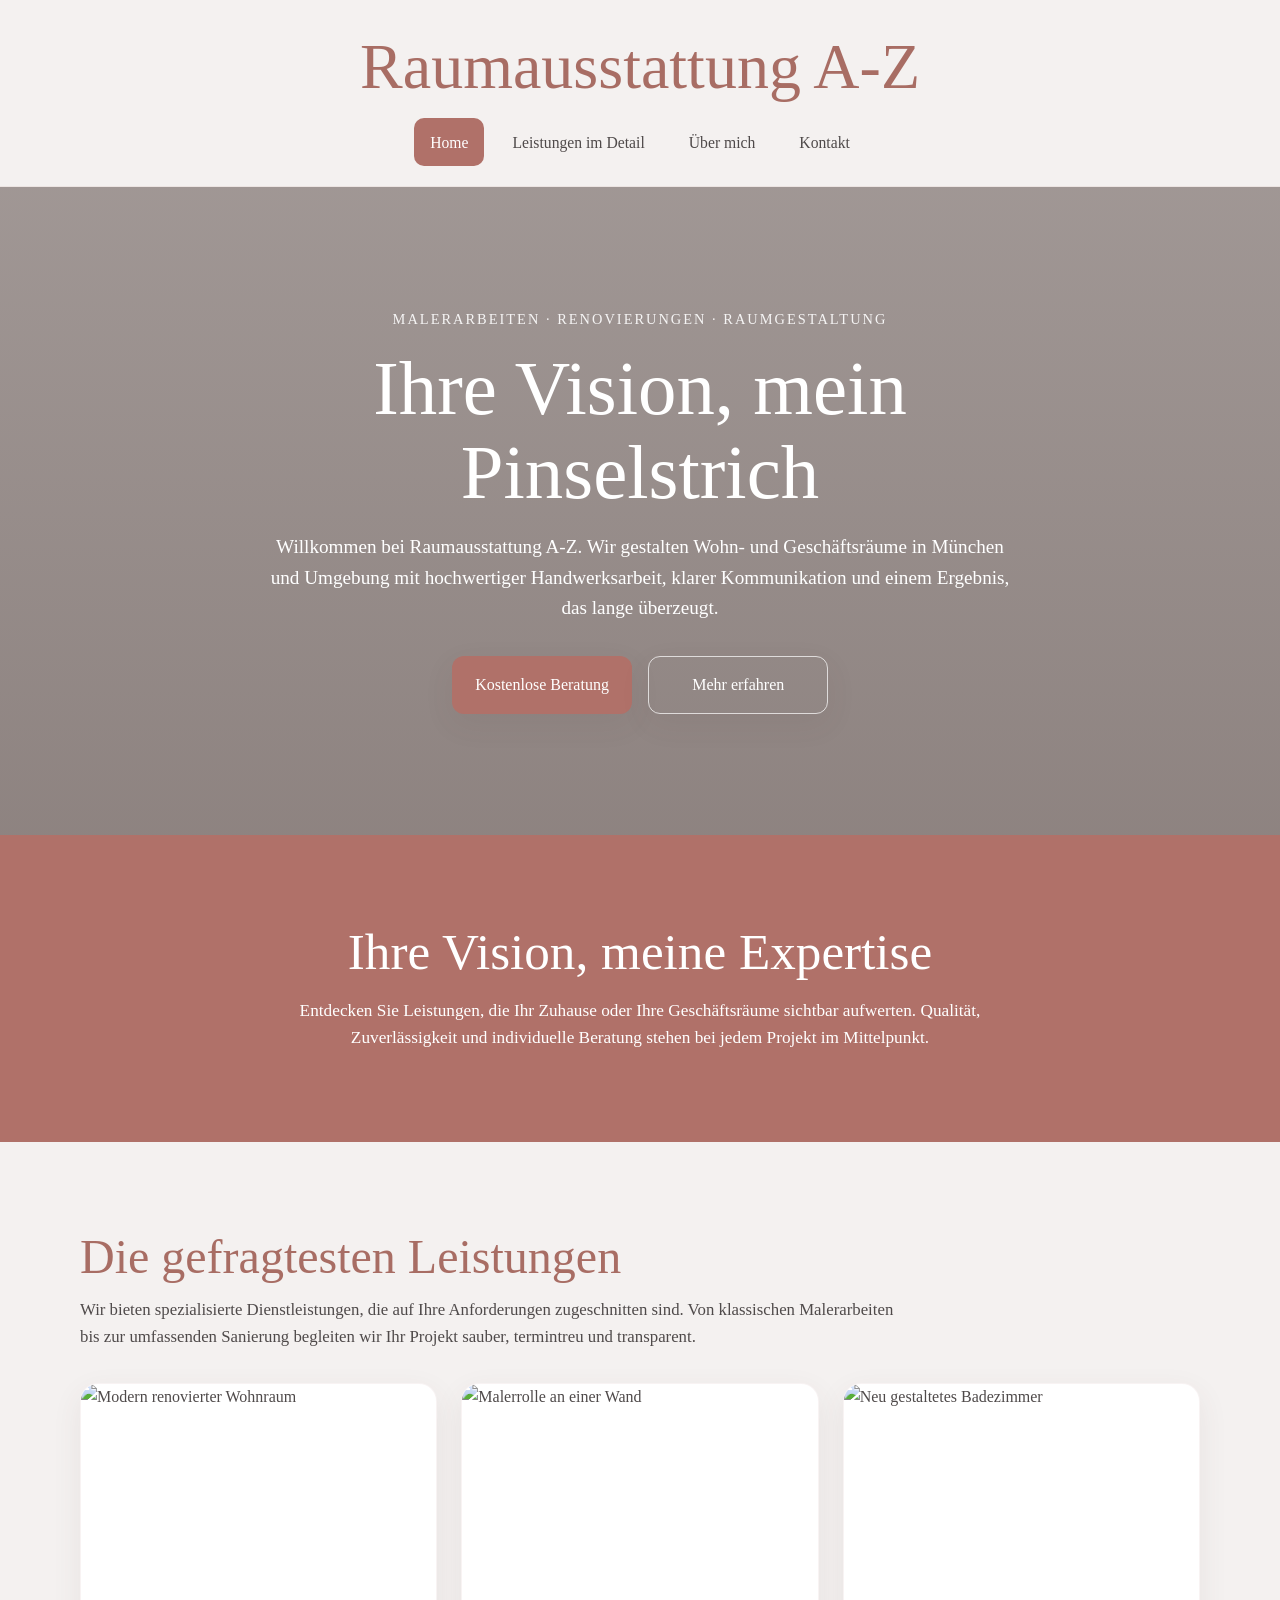
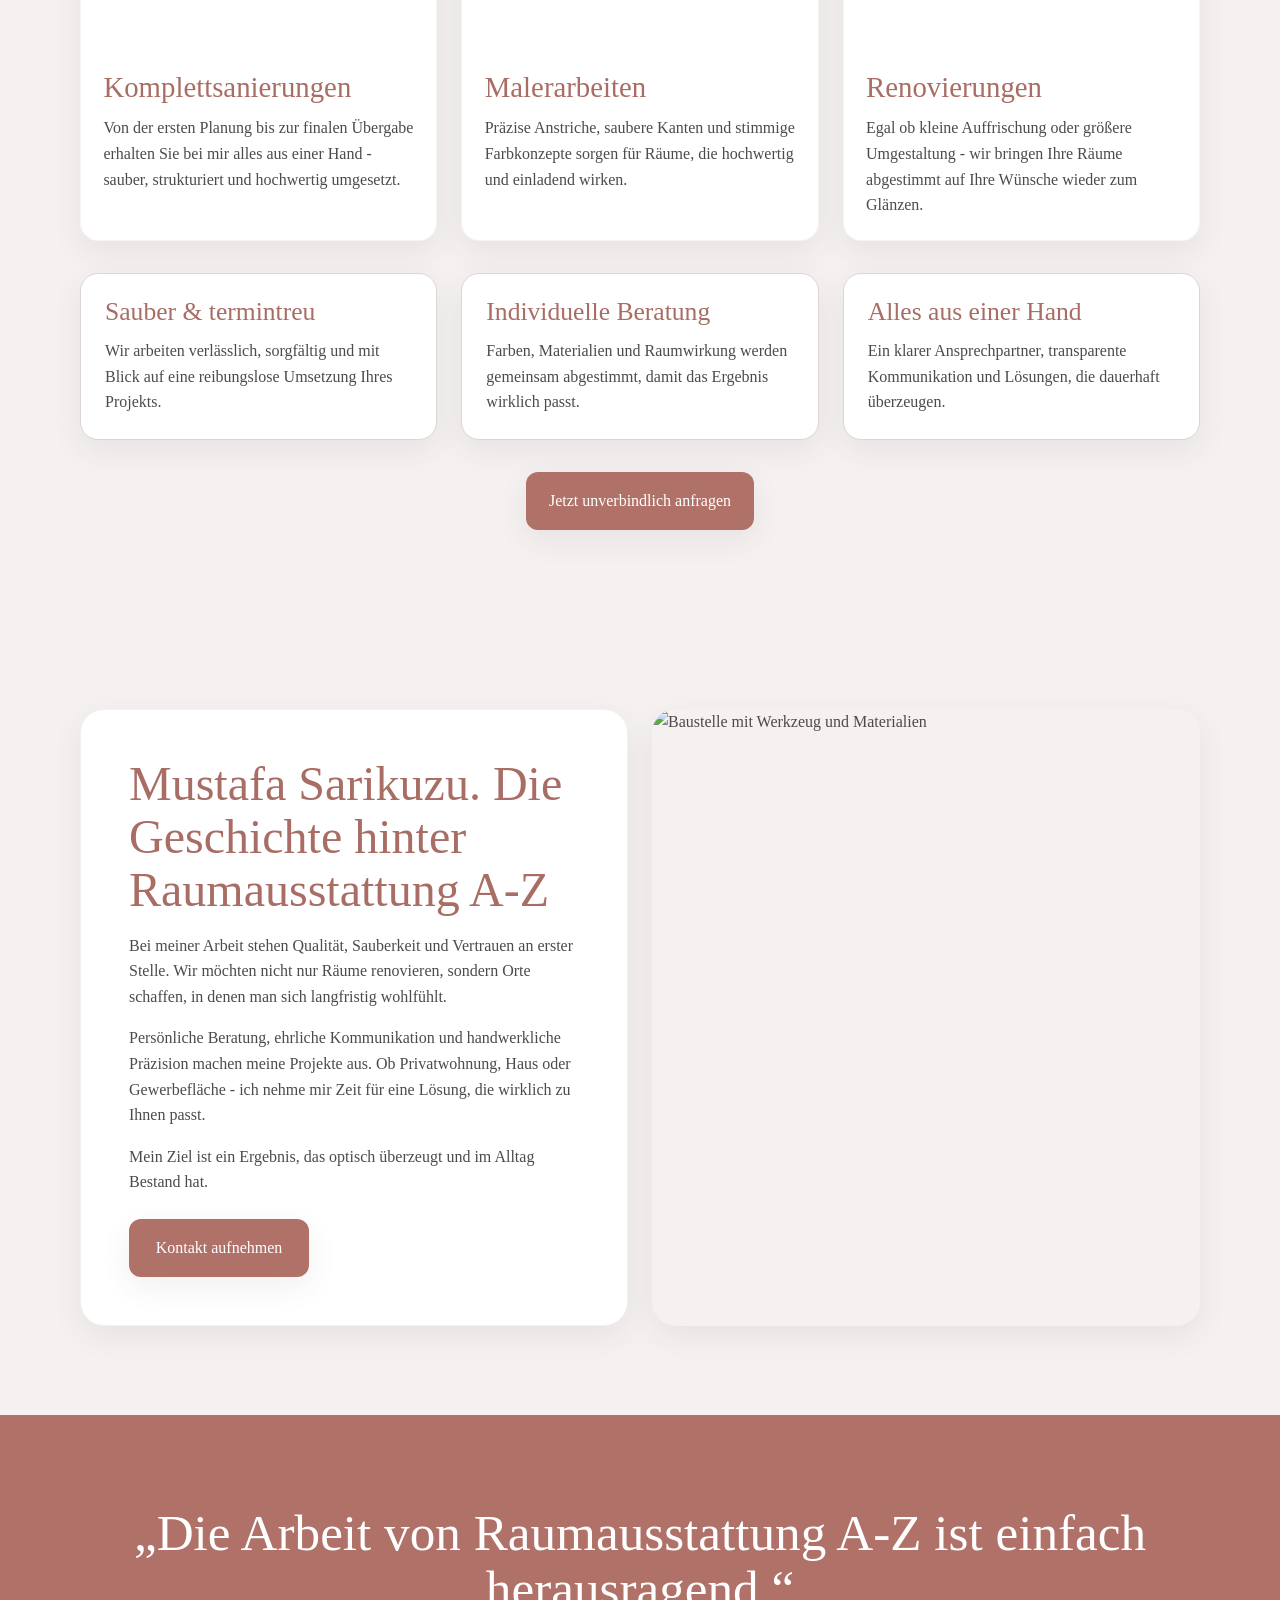
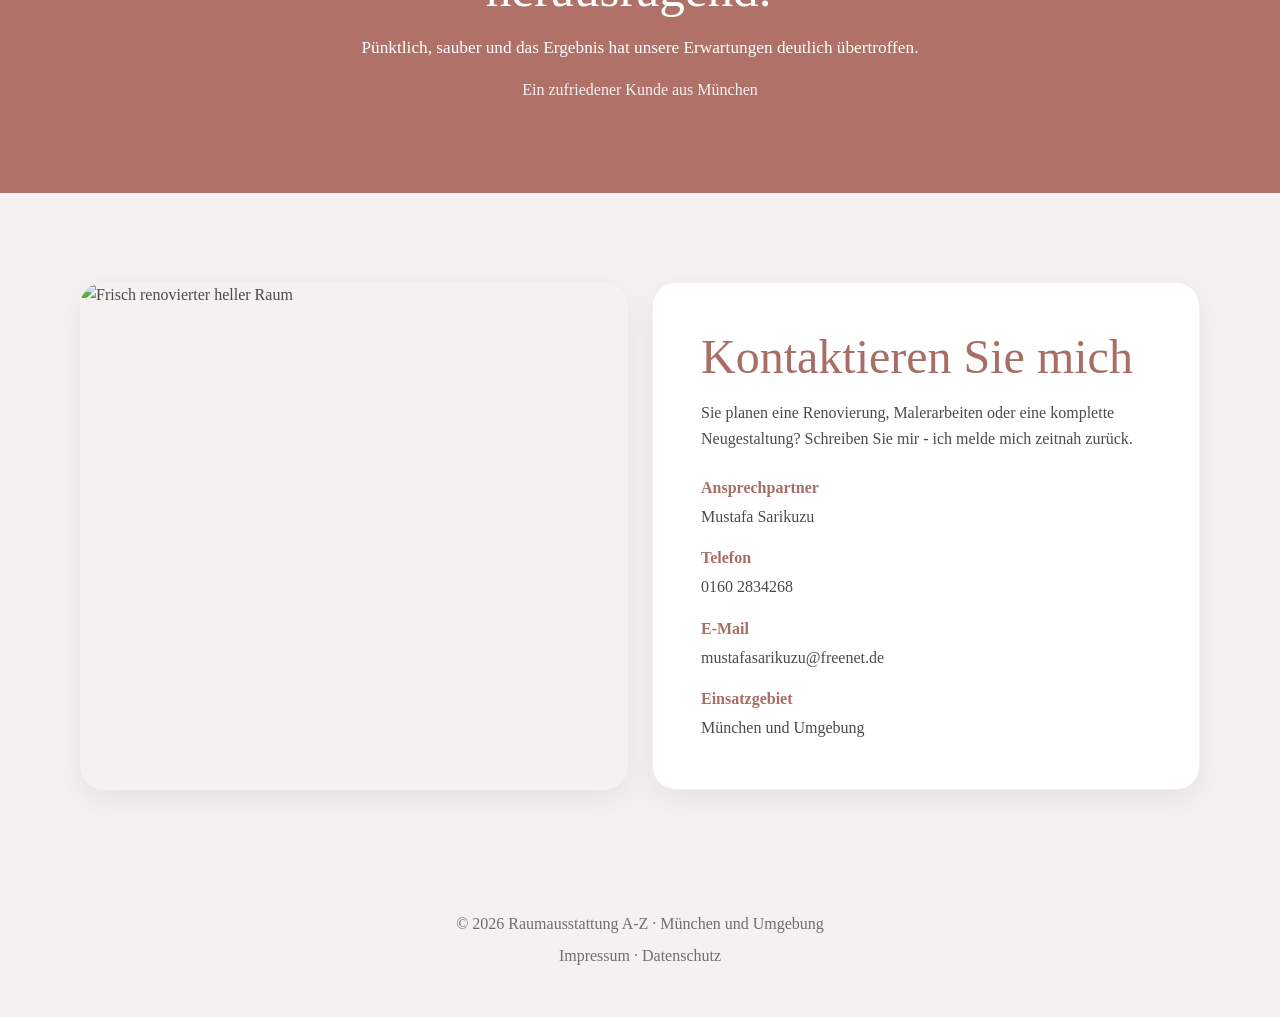
==== index.html @ 6113b395 "Add files via upload" ====
<!DOCTYPE html>
<html lang="de">
<head>
  <meta charset="UTF-8" />
  <meta name="viewport" content="width=device-width, initial-scale=1.0" />
  <title>Raumausstattung A-Z</title>
  <meta name="description" content="Raumausstattung A-Z - Malerarbeiten, Renovierungen, Raumgestaltung und Komplettsanierungen in München und Umgebung." />
  <link rel="stylesheet" href="style.css" />
</head>
<body>
  <header class="site-header">
    <div class="container">
      <div class="brand">Raumausstattung A-Z</div>
      <nav class="nav" aria-label="Hauptnavigation">
        <a class="active" href="#home">Home</a>
        <a href="#leistungen">Leistungen im Detail</a>
        <a href="#ueber-mich">Über mich</a>
        <a href="#kontakt">Kontakt</a>
      </nav>
    </div>
  </header>

  <main>
    <section class="hero" id="home">
      <div class="hero__content">
        <div class="eyebrow">Malerarbeiten · Renovierungen · Raumgestaltung</div>
        <h1>Ihre Vision, mein Pinselstrich</h1>
        <p>
          Willkommen bei Raumausstattung A-Z. Wir gestalten Wohn- und Geschäftsräume in München und Umgebung mit
          hochwertiger Handwerksarbeit, klarer Kommunikation und einem Ergebnis, das lange überzeugt.
        </p>
        <div class="button-group">
  <a class="btn" href="#kontakt">Kostenlose Beratung</a>
  <a class="btn btn--ghost" href="#leistungen">Mehr erfahren</a>
</div>
      </div>
    </section>

    <section class="intro">
      <div class="container">
        <h2>Ihre Vision, meine Expertise</h2>
        <p>
          Entdecken Sie Leistungen, die Ihr Zuhause oder Ihre Geschäftsräume sichtbar aufwerten. Qualität,
          Zuverlässigkeit und individuelle Beratung stehen bei jedem Projekt im Mittelpunkt.
        </p>
      </div>
    </section>

    <section id="leistungen">
      <div class="container">
        <div class="section-heading">
          <h2>Die gefragtesten Leistungen</h2>
          <p>
            Wir bieten spezialisierte Dienstleistungen, die auf Ihre Anforderungen zugeschnitten sind. Von klassischen
            Malerarbeiten bis zur umfassenden Sanierung begleiten wir Ihr Projekt sauber, termintreu und transparent.
          </p>
        </div>

        <div class="services-grid">
          <article class="card">
            <div class="card__media">
              <img src="images/komplettsanierung.png" alt="Modern renovierter Wohnraum" />
            </div>
            <div class="card__body">
              <h3>Komplettsanierungen</h3>
              <p>
                Von der ersten Planung bis zur finalen Übergabe erhalten Sie bei mir alles aus einer Hand - sauber,
                strukturiert und hochwertig umgesetzt.
              </p>
            </div>
          </article>

          <article class="card">
            <div class="card__media">
              <img src="images/handwerken.avif" alt="Malerrolle an einer Wand" />
            </div>
            <div class="card__body">
              <h3>Malerarbeiten</h3>
              <p>
                Präzise Anstriche, saubere Kanten und stimmige Farbkonzepte sorgen für Räume, die hochwertig und
                einladend wirken.
              </p>
            </div>
          </article>

          <article class="card">
            <div class="card__media">
              <img src="images/raum.avif" alt="Neu gestaltetes Badezimmer" />
            </div>
            <div class="card__body">
              <h3>Renovierungen</h3>
              <p>
                Egal ob kleine Auffrischung oder größere Umgestaltung - wir bringen Ihre Räume abgestimmt auf Ihre
                Wünsche wieder zum Glänzen.
              </p>
            </div>
          </article>
        </div>

        <div class="feature-grid">
          <div class="feature">
            <h3>Sauber & termintreu</h3>
            <p>Wir arbeiten verlässlich, sorgfältig und mit Blick auf eine reibungslose Umsetzung Ihres Projekts.</p>
          </div>
          <div class="feature">
            <h3>Individuelle Beratung</h3>
            <p>Farben, Materialien und Raumwirkung werden gemeinsam abgestimmt, damit das Ergebnis wirklich passt.</p>
          </div>
          <div class="feature">
            <h3>Alles aus einer Hand</h3>
            <p>Ein klarer Ansprechpartner, transparente Kommunikation und Lösungen, die dauerhaft überzeugen.</p>
          </div>
        </div>

        <div class="cta-box">
          <a class="btn" href="#kontakt">Jetzt unverbindlich anfragen</a>
        </div>
      </div>
    </section>

    <section id="ueber-mich">
      <div class="container about-grid">
        <div class="panel">
          <h2>Mustafa Sarikuzu. Die Geschichte hinter Raumausstattung A-Z</h2>
          <p>
            Bei meiner Arbeit stehen Qualität, Sauberkeit und Vertrauen an erster Stelle. Wir möchten nicht nur Räume
            renovieren, sondern Orte schaffen, in denen man sich langfristig wohlfühlt.
          </p>
          <p>
            Persönliche Beratung, ehrliche Kommunikation und handwerkliche Präzision machen meine Projekte aus. Ob
            Privatwohnung, Haus oder Gewerbefläche - ich nehme mir Zeit für eine Lösung, die wirklich zu Ihnen passt.
          </p>
          <p>
            Mein Ziel ist ein Ergebnis, das optisch überzeugt und im Alltag Bestand hat.
          </p>
          <div style="margin-top: 1.5rem;">
            <a class="btn" href="#kontakt">Kontakt aufnehmen</a>
          </div>
        </div>

        <div class="split-image">
          <img src="images/farbeimer.png" alt="Baustelle mit Werkzeug und Materialien" />
        </div>
      </div>
    </section>

    <section class="quote">
      <div class="container">
        <h2>„Die Arbeit von Raumausstattung A-Z ist einfach herausragend.“</h2>
        <p>Pünktlich, sauber und das Ergebnis hat unsere Erwartungen deutlich übertroffen.</p>
        <small>Ein zufriedener Kunde aus München</small>
      </div>
    </section>

    <section id="kontakt">
      <div class="container contact-grid">
        <div class="split-image">
          <img src="images/treppen.avif" alt="Frisch renovierter heller Raum" />
        </div>

        <div class="panel">
          <h2>Kontaktieren Sie mich</h2>
          <p>
            Sie planen eine Renovierung, Malerarbeiten oder eine komplette Neugestaltung? Schreiben Sie mir - ich
            melde mich zeitnah zurück.
          </p>

          <ul class="contact-list">
            <li>
              <strong>Ansprechpartner</strong>
              Mustafa Sarikuzu
            </li>
            <li>
              <strong>Telefon</strong>
              <a href="tel:01602834268">0160 2834268</a>
            </li>
            <li>
              <strong>E-Mail</strong>
              <a href="mailto:mustafasarikuzu@freenet.de">mustafasarikuzu@freenet.de</a>
            </li>
            <li>
              <strong>Einsatzgebiet</strong>
              München und Umgebung
            </li>
          </ul>

        </div>
      </div>
    </section>
  </main>

  <footer class="site-footer">
  <div class="container">
    <p>© 2026 Raumausstattung A-Z · München und Umgebung</p>
    <p>
      <a href="impressum.html">Impressum</a> ·
      <a href="datenschutz.html">Datenschutz</a>
    </p>
  </div>
</footer>

  <script>
    const navLinks = document.querySelectorAll('.nav a');
    const sections = [...document.querySelectorAll('main section[id]')];

    const observer = new IntersectionObserver(
      (entries) => {
        entries.forEach((entry) => {
          if (!entry.isIntersecting) return;
          const id = entry.target.id;
          navLinks.forEach((link) => {
            link.classList.toggle('active', link.getAttribute('href') === `#${id}`);
          });
        });
      },
      { threshold: 0.45 }
    );

    sections.forEach((section) => observer.observe(section));

    
  </script>


</body>
</html>
---- style.css ----
:root {
  --bg: #f4f1f0;
  --surface: #ffffff;
  --surface-alt: #ece8e6;
  --text: #4f4a4a;
  --heading: #a86d64;
  --primary: #b07169;
  --primary-dark: #935952;
  --border: #ddd5d2;
  --container: 1120px;
  --radius: 18px;
  --shadow: 0 10px 30px rgba(84, 66, 63, 0.08);
  --section-space: clamp(4rem, 7vw, 7rem);
}

* {
  box-sizing: border-box;
  margin: 0;
  padding: 0;
}

html {
  scroll-behavior: smooth;
}

body {
  font-family: Georgia, "Times New Roman", serif;
  background: var(--bg);
  color: var(--text);
  line-height: 1.6;
}

img {
  max-width: 100%;
  display: block;
}

a {
  color: inherit;
  text-decoration: none;
}

.container {
  width: min(100% - 2rem, var(--container));
  margin-inline: auto;
}

.site-header {
  background: var(--bg);
  padding: 2rem 0 1.25rem;
  position: sticky;
  top: 0;
  z-index: 50;
  border-bottom: 1px solid rgba(168, 109, 100, 0.1);
  backdrop-filter: blur(10px);
}

.brand {
  text-align: center;
  color: var(--heading);
  font-size: clamp(2.4rem, 5vw, 4rem);
  line-height: 1.1;
  margin-bottom: 1rem;
}

.nav {
  display: flex;
  justify-content: center;
  flex-wrap: wrap;
  gap: 0.75rem;
}

.nav a {
  padding: 0.7rem 1rem;
  border-radius: 10px;
  font-size: 0.98rem;
  transition: 0.2s ease;
}

.nav a:hover,
.nav a:focus-visible,
.nav a.active {
  background: var(--primary);
  color: #fff;
}

section {
  padding: var(--section-space) 0;
}

.hero {
  position: relative;
  min-height: 72svh;
  display: grid;
  place-items: center;
  color: #fff;
  text-align: center;
  background:
    linear-gradient(rgba(58, 41, 37, 0.45), rgba(58, 41, 37, 0.55)),
    url("images/start.avif") center/cover;
}

.hero__content {
  width: min(100% - 2rem, 900px);
}

.eyebrow {
  text-transform: uppercase;
  letter-spacing: 0.14em;
  font-size: 0.9rem;
  margin-bottom: 1rem;
  opacity: 0.9;
  color: #fff;
}

h1, h2, h3 {
  color: var(--heading);
  line-height: 1.1;
  font-weight: 500;
}

.hero h1 {
  color: #fff;
  font-size: clamp(2.6rem, 6vw, 5rem);
  margin-bottom: 1rem;
}

.hero p {
  font-size: clamp(1rem, 2vw, 1.2rem);
  max-width: 760px;
  margin: 0 auto 2rem;
  color: #fff;
}

.button-group {
  display: flex;
  gap: 1rem;
  justify-content: center;
  flex-wrap: wrap;
}

.btn {
  display: inline-flex;
  align-items: center;
  justify-content: center;
  min-width: 180px;
  padding: 0.95rem 1.4rem;
  border-radius: 12px;
  border: 1px solid transparent;
  background: var(--primary);
  color: #fff;
  font-size: 1rem;
  transition: 0.2s ease;
  box-shadow: var(--shadow);
}

.btn:hover,
.btn:focus-visible {
  background: var(--primary-dark);
  transform: translateY(-1px);
}

.btn--ghost {
  background: transparent;
  border-color: rgba(255, 255, 255, 0.7);
}

.intro {
  background: var(--primary);
  color: #fff;
  text-align: center;
}

.intro h2,
.quote h2 {
  color: #fff;
  font-size: clamp(2rem, 4vw, 3.2rem);
  margin-bottom: 1rem;
}

.intro p,
.quote p {
  max-width: 760px;
  margin: 0 auto;
  font-size: 1.08rem;
}

.section-heading {
  margin-bottom: 2rem;
}

.section-heading h2 {
  font-size: clamp(2rem, 4vw, 3rem);
  margin-bottom: 0.8rem;
}

.section-heading p {
  max-width: 820px;
  font-size: 1.05rem;
}

.services-grid,
.feature-grid,
.about-grid,
.contact-grid {
  display: grid;
  gap: 1.5rem;
}

.services-grid {
  grid-template-columns: repeat(3, minmax(0, 1fr));
}

.card {
  background: var(--surface);
  border-radius: var(--radius);
  overflow: hidden;
  box-shadow: var(--shadow);
  border: 1px solid rgba(168, 109, 100, 0.08);
  display: flex;
  flex-direction: column;
}

.card__media {
  aspect-ratio: 4 / 3;
  overflow: hidden;
}

.card__media img {
  width: 100%;
  height: 100%;
  object-fit: cover;
  transition: transform 0.5s ease;
}

.card:hover .card__media img {
  transform: scale(1.04);
}

.card__body {
  padding: 1.4rem;
}

.card h3 {
  font-size: 1.8rem;
  margin-bottom: 0.7rem;
}

.card p {
  font-size: 1rem;
}

.feature-grid {
  grid-template-columns: repeat(3, minmax(0, 1fr));
  margin-top: 2rem;
}

.feature {
  background: var(--surface);
  border: 1px solid var(--border);
  border-radius: var(--radius);
  padding: 1.5rem;
  box-shadow: var(--shadow);
}

.feature h3 {
  font-size: 1.6rem;
  margin-bottom: 0.75rem;
}

.cta-box {
  margin-top: 2rem;
  display: flex;
  justify-content: center;
}

.about-grid,
.contact-grid {
  grid-template-columns: repeat(2, minmax(0, 1fr));
  align-items: center;
}

.split-image {
  border-radius: 24px;
  overflow: hidden;
  box-shadow: var(--shadow);
  min-height: 100%;
}

.split-image img {
  width: 100%;
  height: 100%;
  object-fit: cover;
}

.panel {
  background: var(--surface);
  border-radius: 24px;
  padding: clamp(1.5rem, 4vw, 3rem);
  box-shadow: var(--shadow);
  border: 1px solid rgba(168, 109, 100, 0.1);
}

.panel h2 {
  font-size: clamp(2rem, 4vw, 3rem);
  margin-bottom: 1rem;
}

.panel p + p {
  margin-top: 1rem;
}

.quote {
  background: var(--primary);
  text-align: center;
  color: #fff;
}

.quote small {
  display: block;
  margin-top: 1rem;
  font-size: 1rem;
  opacity: 0.9;
}

.contact-list {
  list-style: none;
  display: grid;
  gap: 1rem;
  margin-top: 1.5rem;
}

.contact-list strong {
  color: var(--heading);
  display: block;
  margin-bottom: 0.2rem;
}

.legal-page {
  padding: 4rem 0 5rem;
}

.legal-card {
  background: var(--surface);
  border-radius: 24px;
  padding: 2rem;
  box-shadow: var(--shadow);
  border: 1px solid rgba(168, 109, 100, 0.1);
}

.legal-card h1 {
  color: var(--heading);
  font-size: clamp(2rem, 4vw, 3rem);
  margin-bottom: 1.5rem;
}

.legal-card h2 {
  color: var(--heading);
  font-size: 1.6rem;
  margin-top: 2rem;
  margin-bottom: 0.8rem;
}

.legal-card p,
.legal-card li {
  margin-bottom: 0.9rem;
}

.legal-card ul {
  padding-left: 1.2rem;
}

.site-footer {
  padding: 2rem 0 3rem;
  text-align: center;
  color: #746d6c;
}

.site-footer p + p {
  margin-top: 0.4rem;
}

@media (max-width: 960px) {
  .services-grid,
  .feature-grid,
  .about-grid,
  .contact-grid {
    grid-template-columns: 1fr;
  }

  .hero {
    min-height: 62svh;
  }
}

@media (max-width: 640px) {
  .site-header {
    padding-top: 1.25rem;
  }

  .brand {
    margin-bottom: 0.7rem;
  }

  .nav {
    gap: 0.35rem;
  }

  .nav a {
    font-size: 0.92rem;
    padding: 0.6rem 0.8rem;
  }

  .btn {
    width: 100%;
  }

  .button-group {
    align-items: stretch;
  }
}
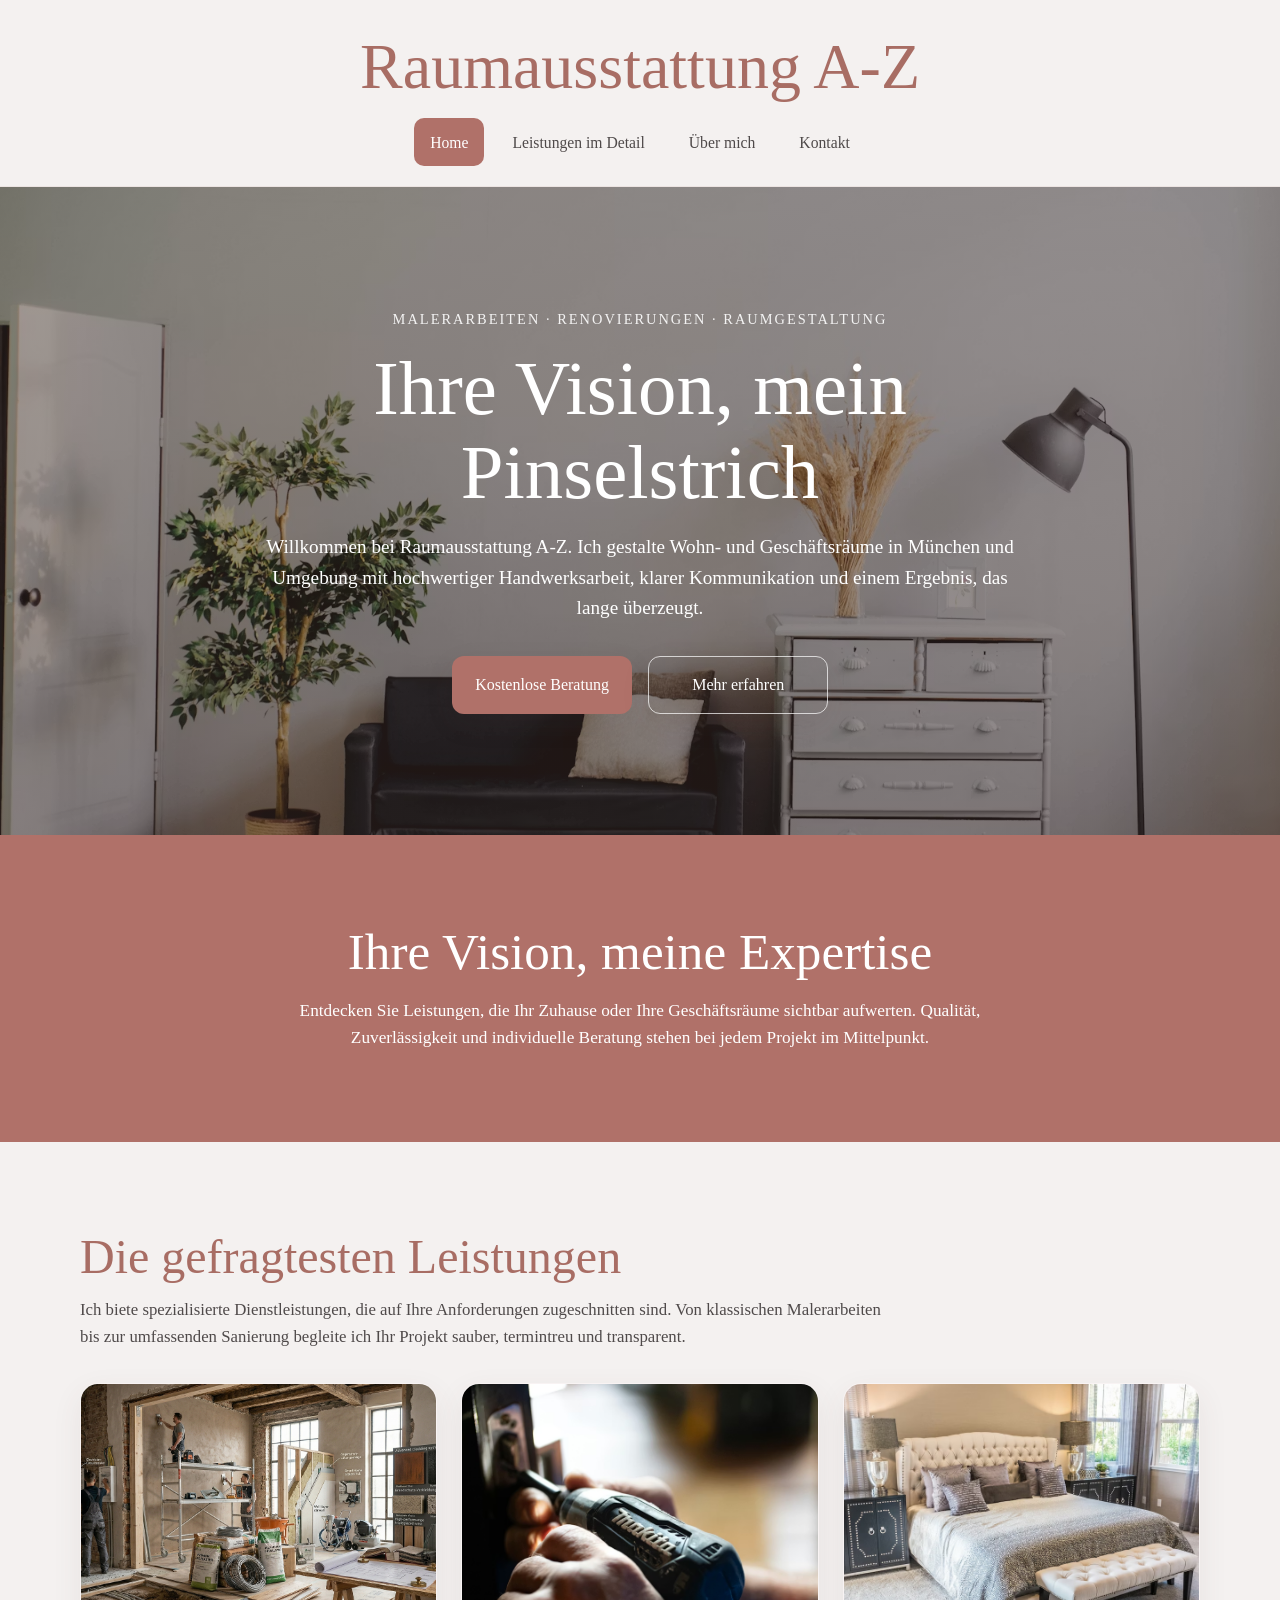
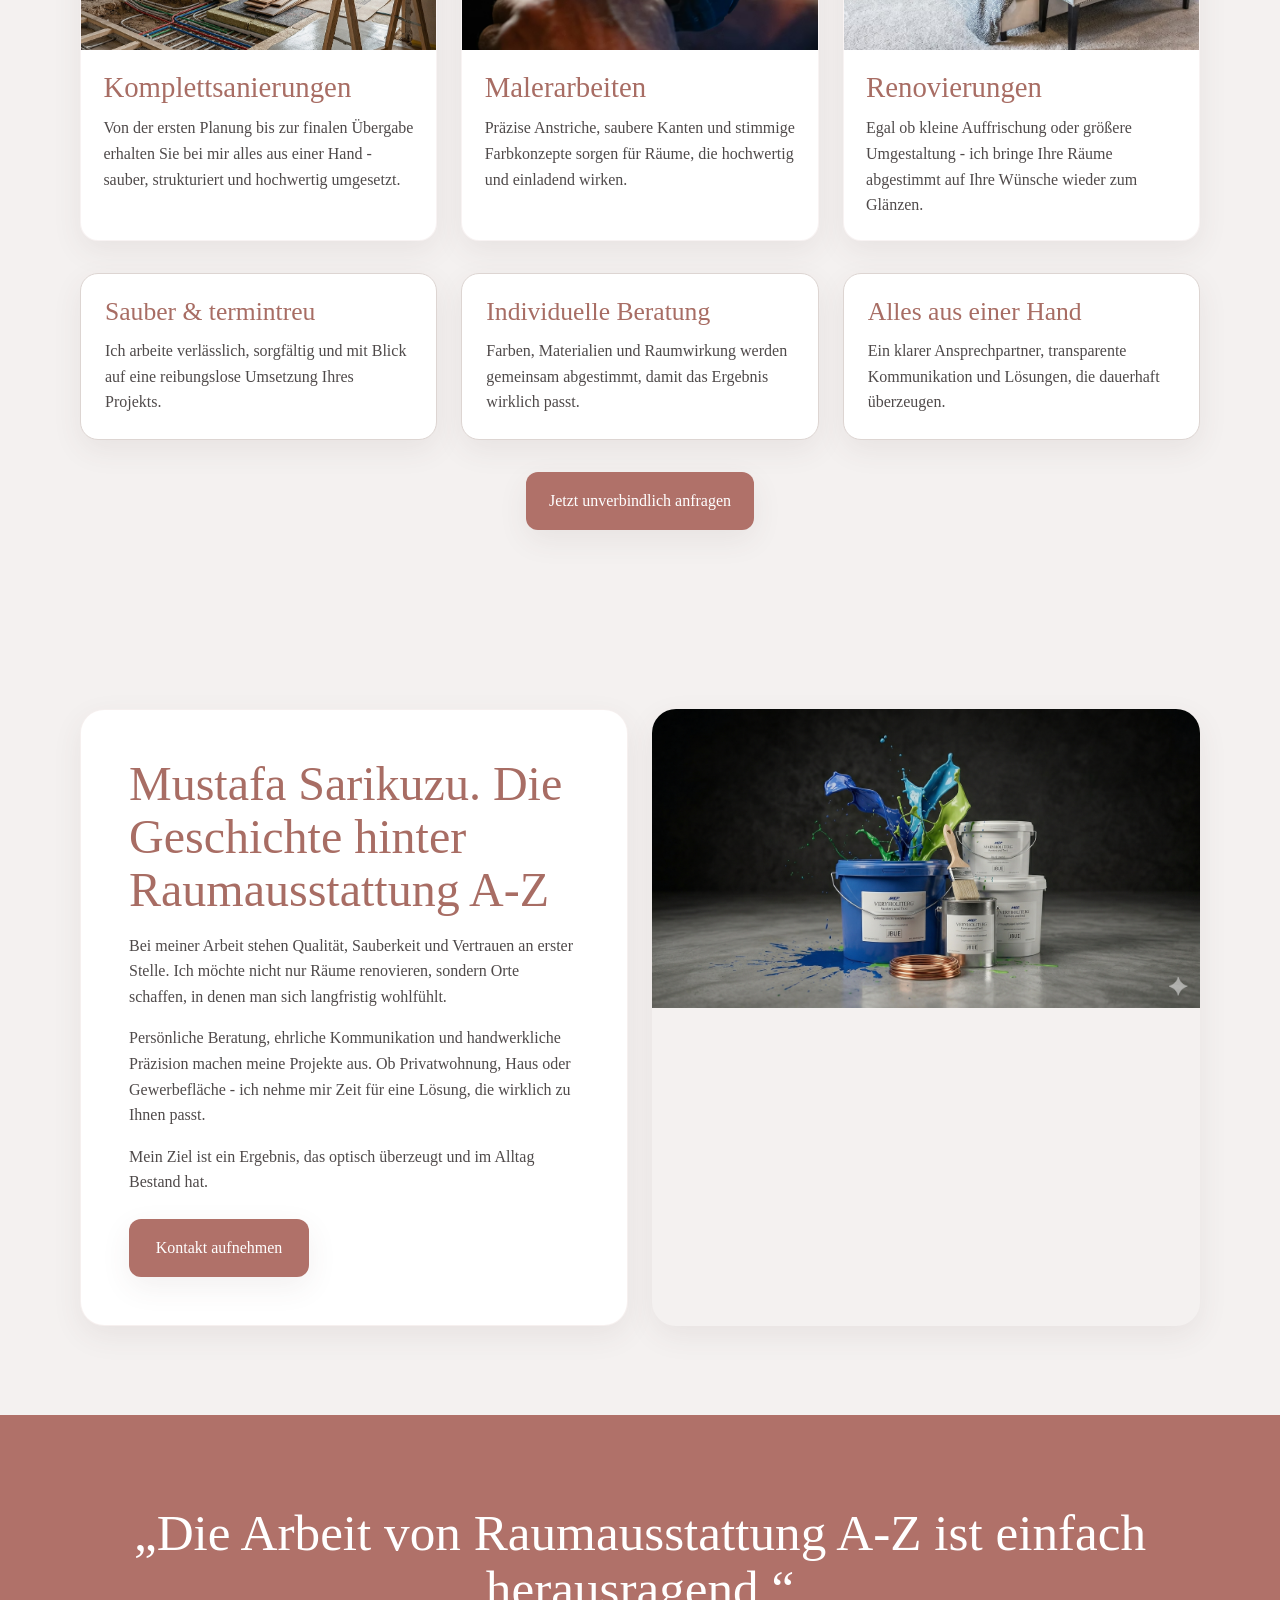
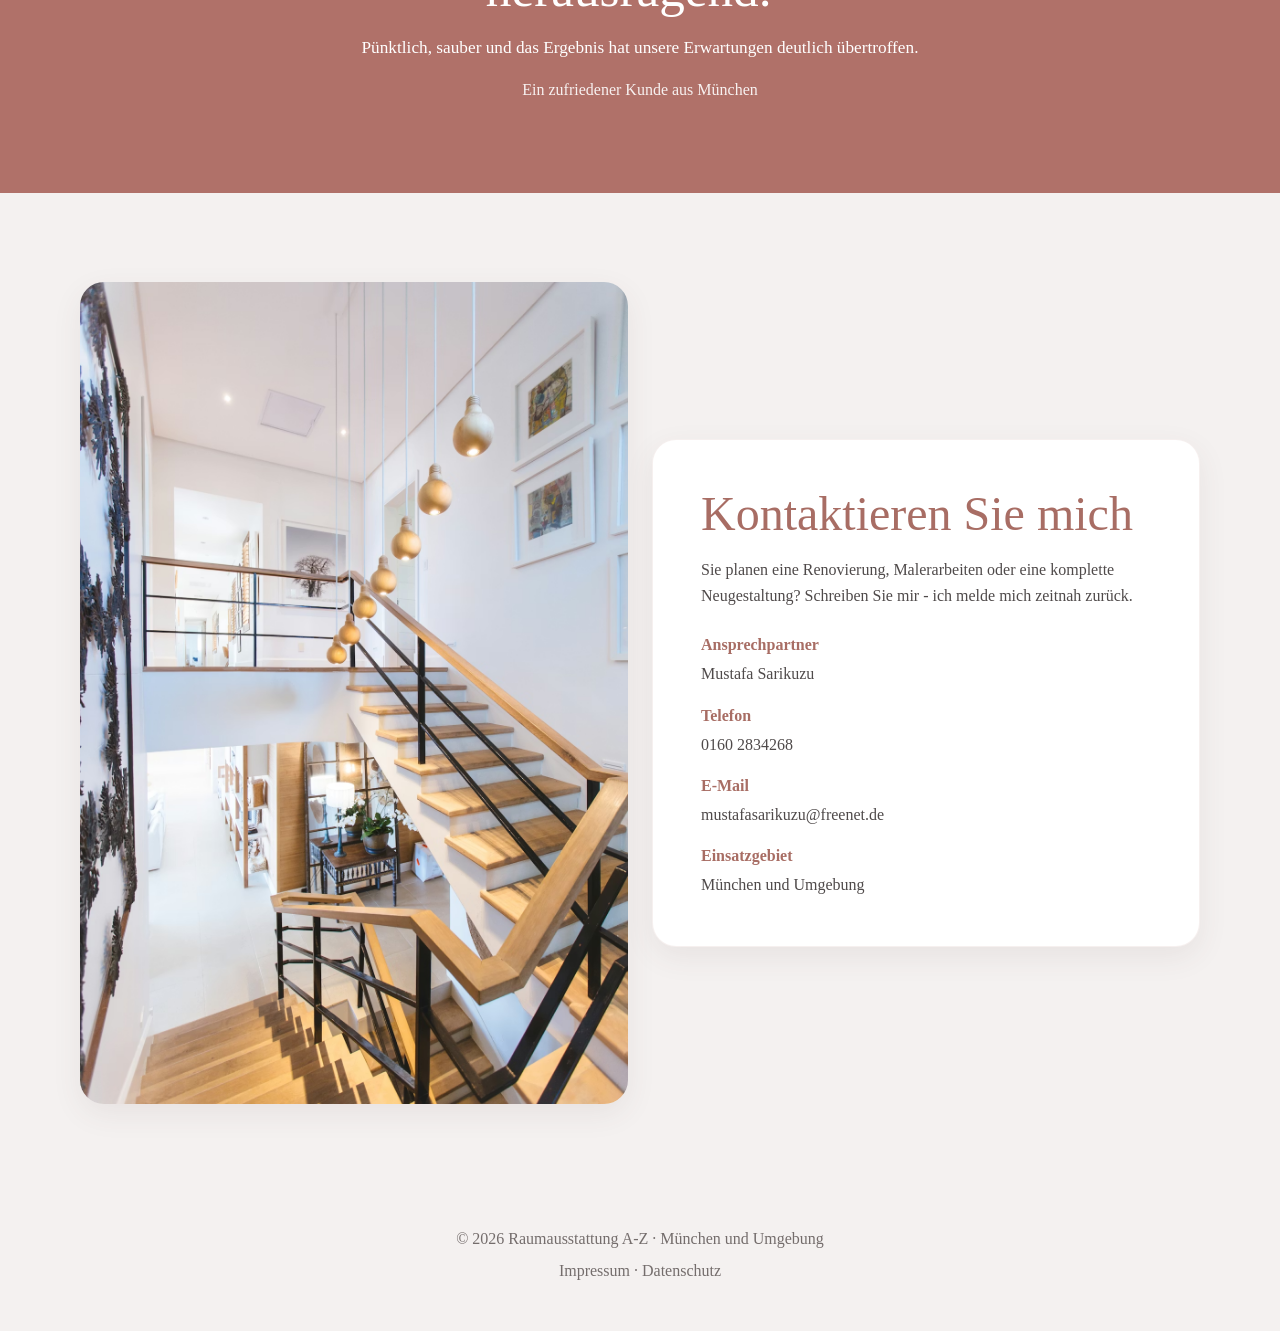
==== commit 5cf95070: "Wörtliche Ausbesserungen" ====
--- a/index.html
+++ b/index.html
@@ -26,7 +26,7 @@
         <div class="eyebrow">Malerarbeiten · Renovierungen · Raumgestaltung</div>
         <h1>Ihre Vision, mein Pinselstrich</h1>
         <p>
-          Willkommen bei Raumausstattung A-Z. Wir gestalten Wohn- und Geschäftsräume in München und Umgebung mit
+          Willkommen bei Raumausstattung A-Z. Ich gestalte Wohn- und Geschäftsräume in München und Umgebung mit
           hochwertiger Handwerksarbeit, klarer Kommunikation und einem Ergebnis, das lange überzeugt.
         </p>
         <div class="button-group">
@@ -51,8 +51,8 @@
         <div class="section-heading">
           <h2>Die gefragtesten Leistungen</h2>
           <p>
-            Wir bieten spezialisierte Dienstleistungen, die auf Ihre Anforderungen zugeschnitten sind. Von klassischen
-            Malerarbeiten bis zur umfassenden Sanierung begleiten wir Ihr Projekt sauber, termintreu und transparent.
+            Ich biete spezialisierte Dienstleistungen, die auf Ihre Anforderungen zugeschnitten sind. Von klassischen
+            Malerarbeiten bis zur umfassenden Sanierung begleite ich Ihr Projekt sauber, termintreu und transparent.
           </p>
         </div>
 
@@ -90,7 +90,7 @@
             <div class="card__body">
               <h3>Renovierungen</h3>
               <p>
-                Egal ob kleine Auffrischung oder größere Umgestaltung - wir bringen Ihre Räume abgestimmt auf Ihre
+                Egal ob kleine Auffrischung oder größere Umgestaltung - ich bringe Ihre Räume abgestimmt auf Ihre
                 Wünsche wieder zum Glänzen.
               </p>
             </div>
@@ -100,7 +100,7 @@
         <div class="feature-grid">
           <div class="feature">
             <h3>Sauber & termintreu</h3>
-            <p>Wir arbeiten verlässlich, sorgfältig und mit Blick auf eine reibungslose Umsetzung Ihres Projekts.</p>
+            <p>Ich arbeite verlässlich, sorgfältig und mit Blick auf eine reibungslose Umsetzung Ihres Projekts.</p>
           </div>
           <div class="feature">
             <h3>Individuelle Beratung</h3>
@@ -123,7 +123,7 @@
         <div class="panel">
           <h2>Mustafa Sarikuzu. Die Geschichte hinter Raumausstattung A-Z</h2>
           <p>
-            Bei meiner Arbeit stehen Qualität, Sauberkeit und Vertrauen an erster Stelle. Wir möchten nicht nur Räume
+            Bei meiner Arbeit stehen Qualität, Sauberkeit und Vertrauen an erster Stelle. Ich möchte nicht nur Räume
             renovieren, sondern Orte schaffen, in denen man sich langfristig wohlfühlt.
           </p>
           <p>
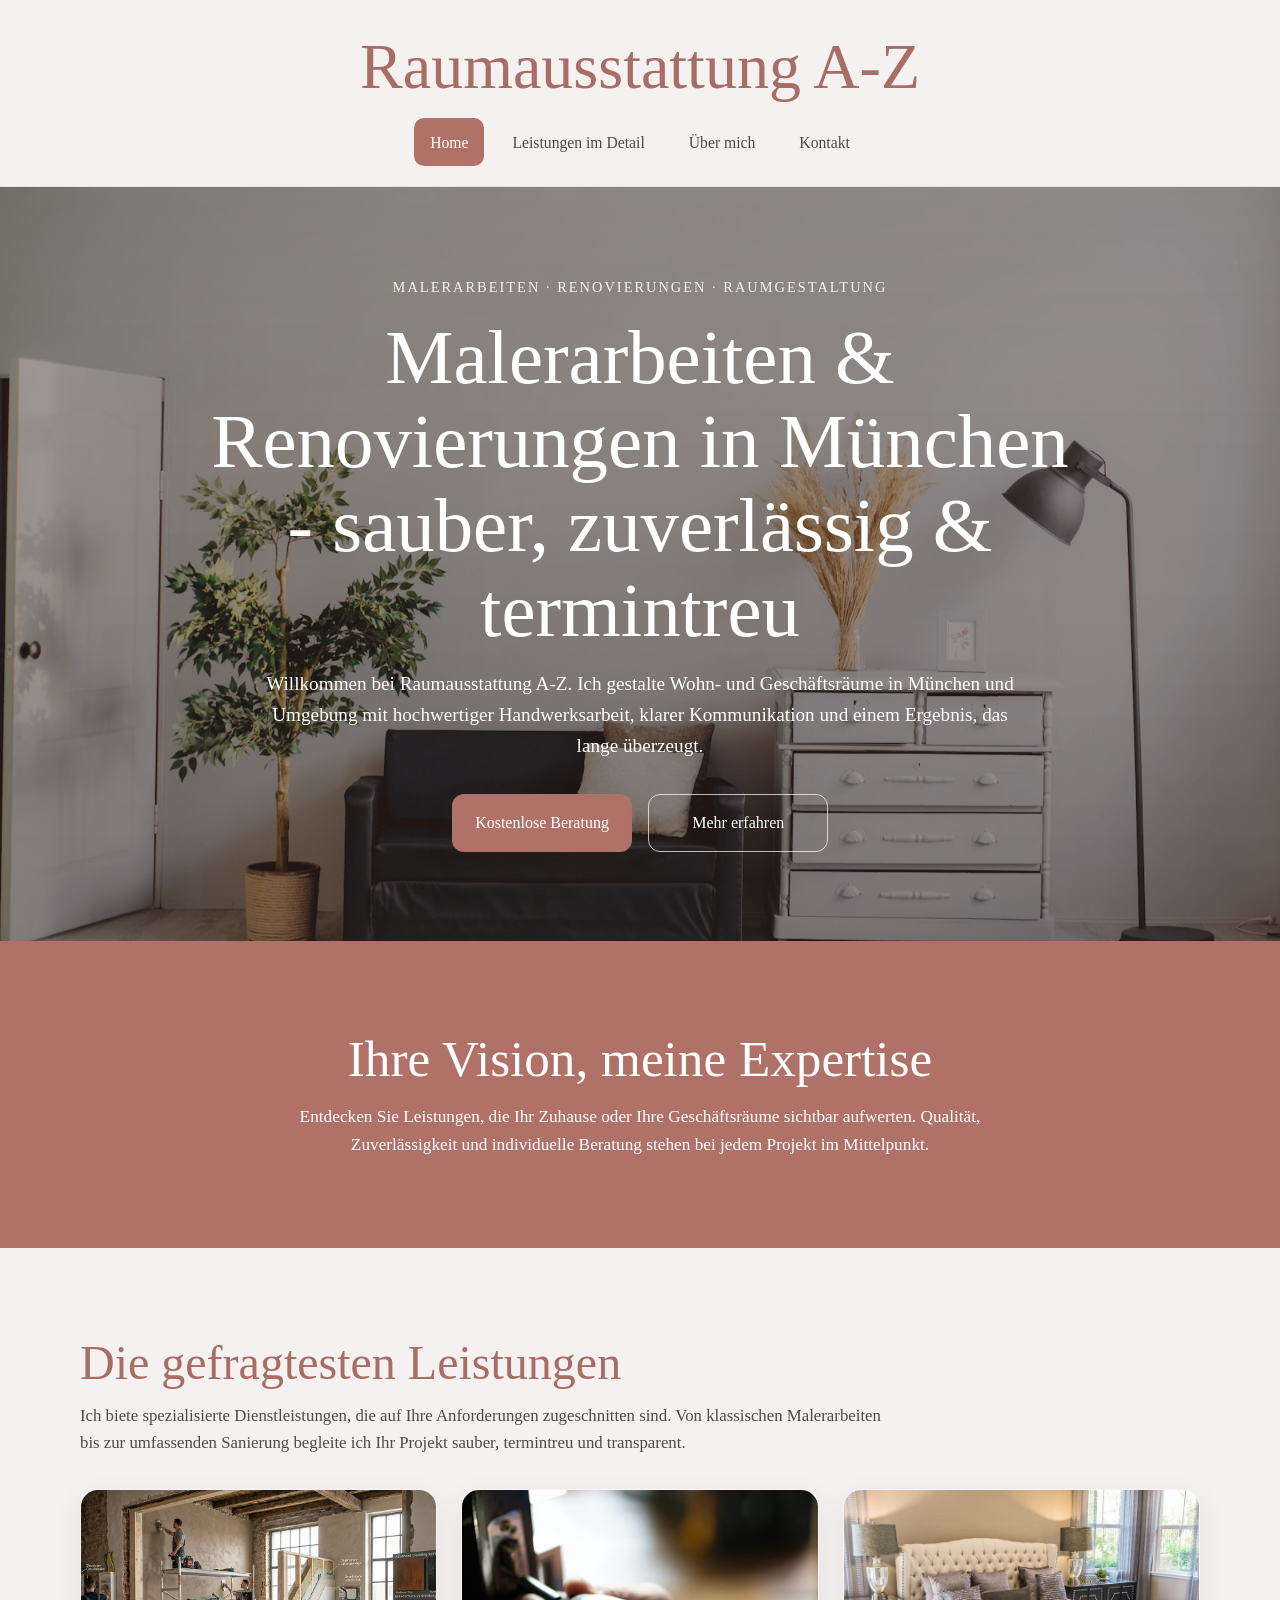
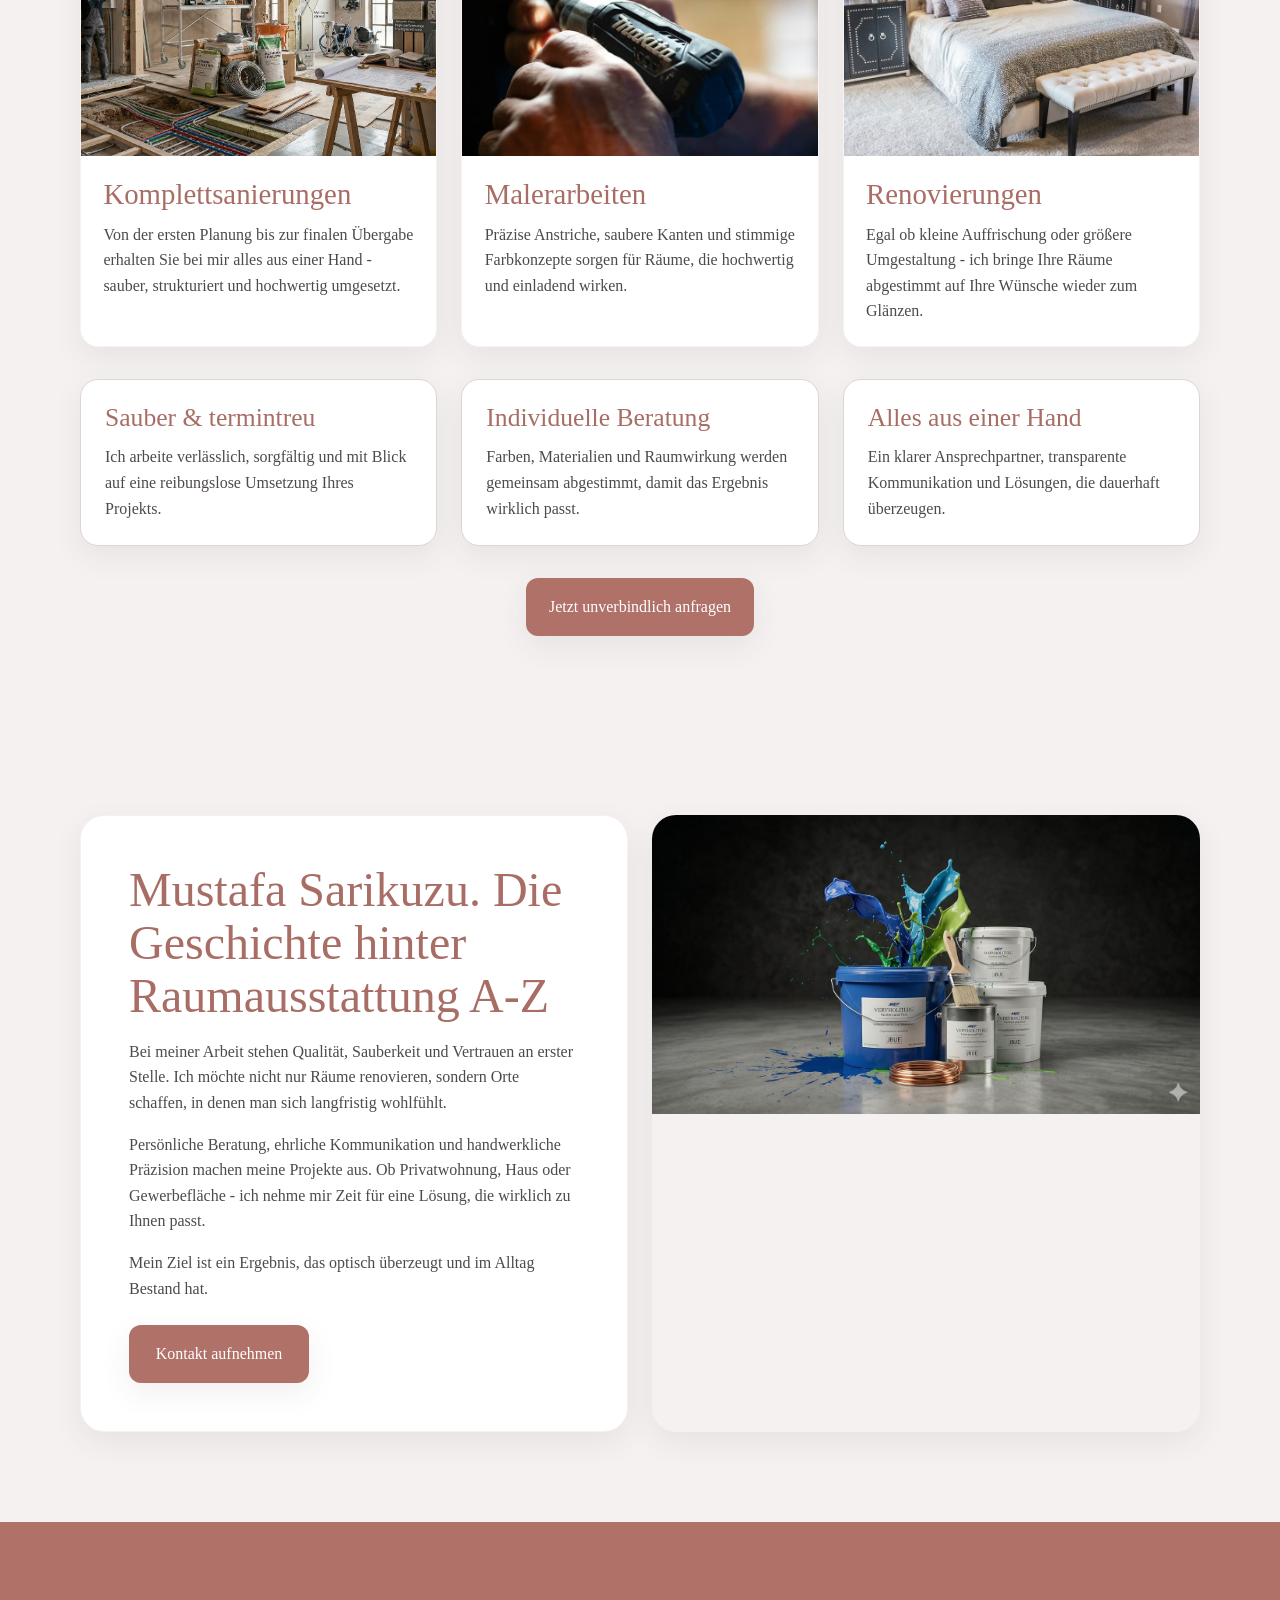
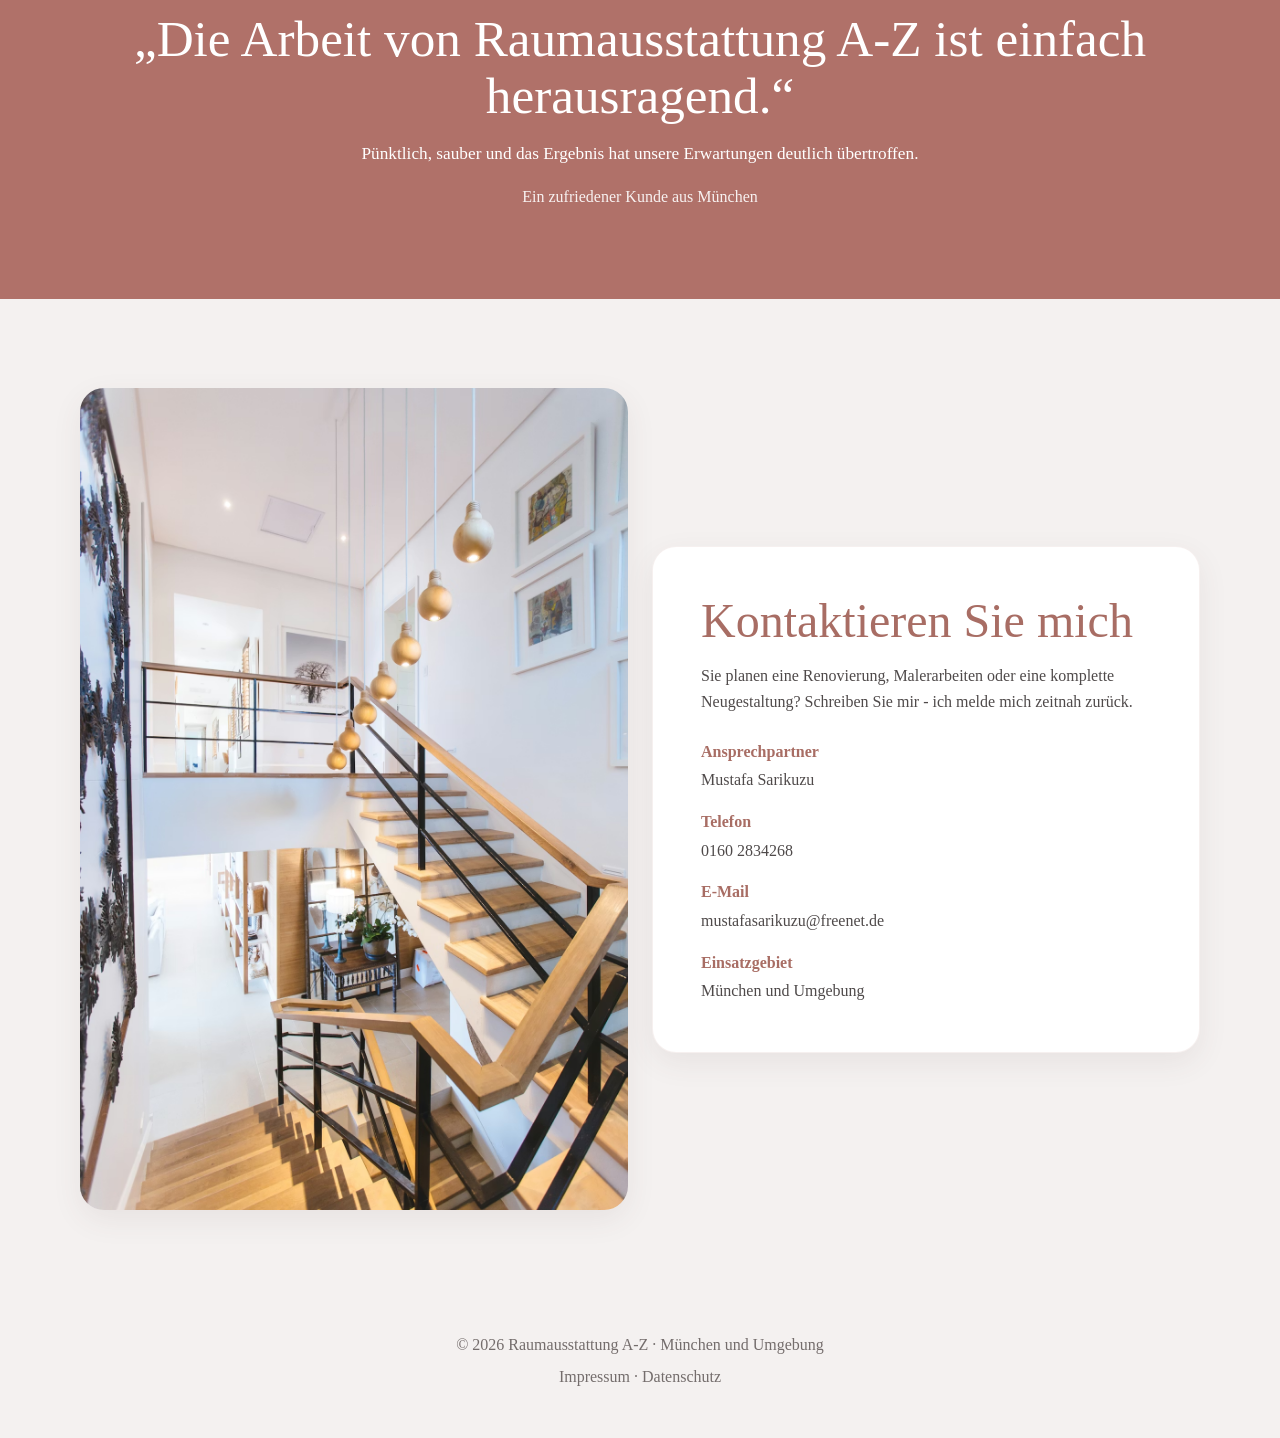
==== commit c893e928: "Überschrift Update" ====
--- a/index.html
+++ b/index.html
@@ -24,7 +24,7 @@
     <section class="hero" id="home">
       <div class="hero__content">
         <div class="eyebrow">Malerarbeiten · Renovierungen · Raumgestaltung</div>
-        <h1>Ihre Vision, mein Pinselstrich</h1>
+        <h1>Malerarbeiten & Renovierungen in München - sauber, zuverlässig & termintreu</h1>
         <p>
           Willkommen bei Raumausstattung A-Z. Ich gestalte Wohn- und Geschäftsräume in München und Umgebung mit
           hochwertiger Handwerksarbeit, klarer Kommunikation und einem Ergebnis, das lange überzeugt.
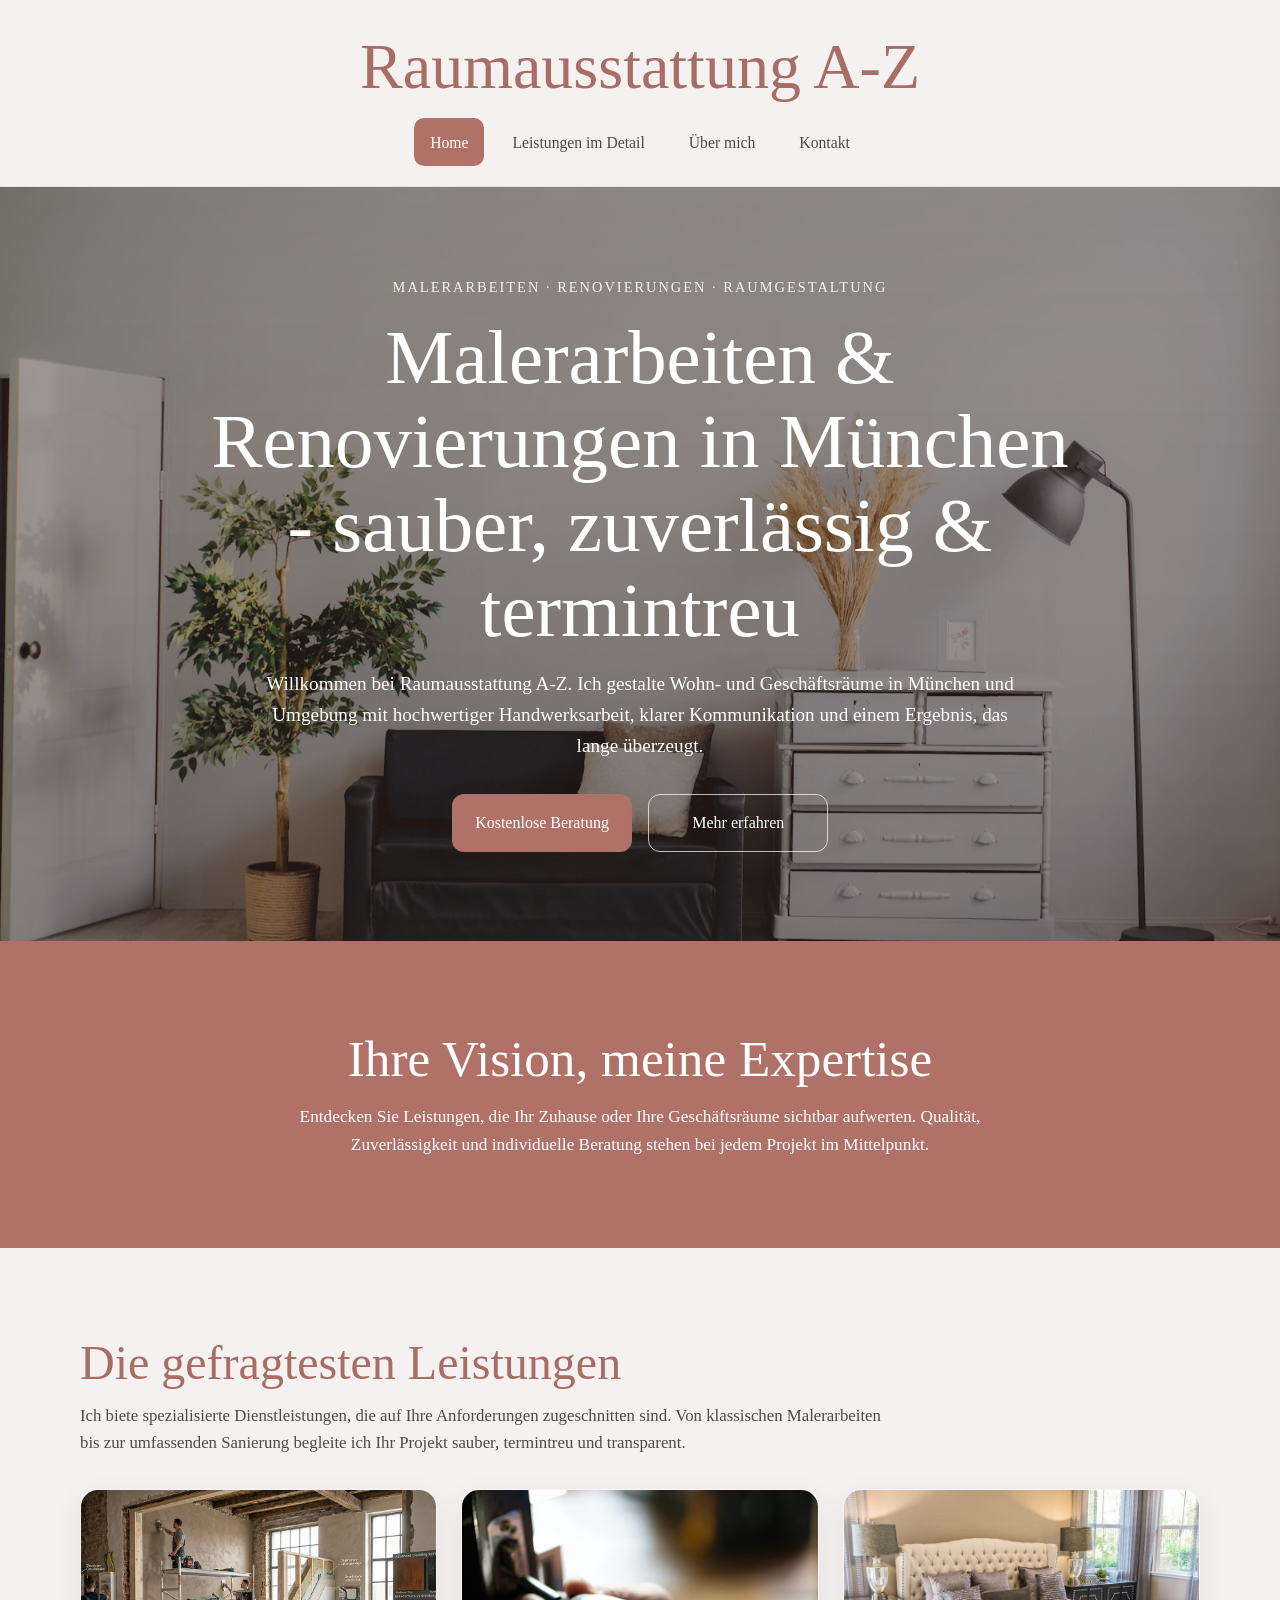
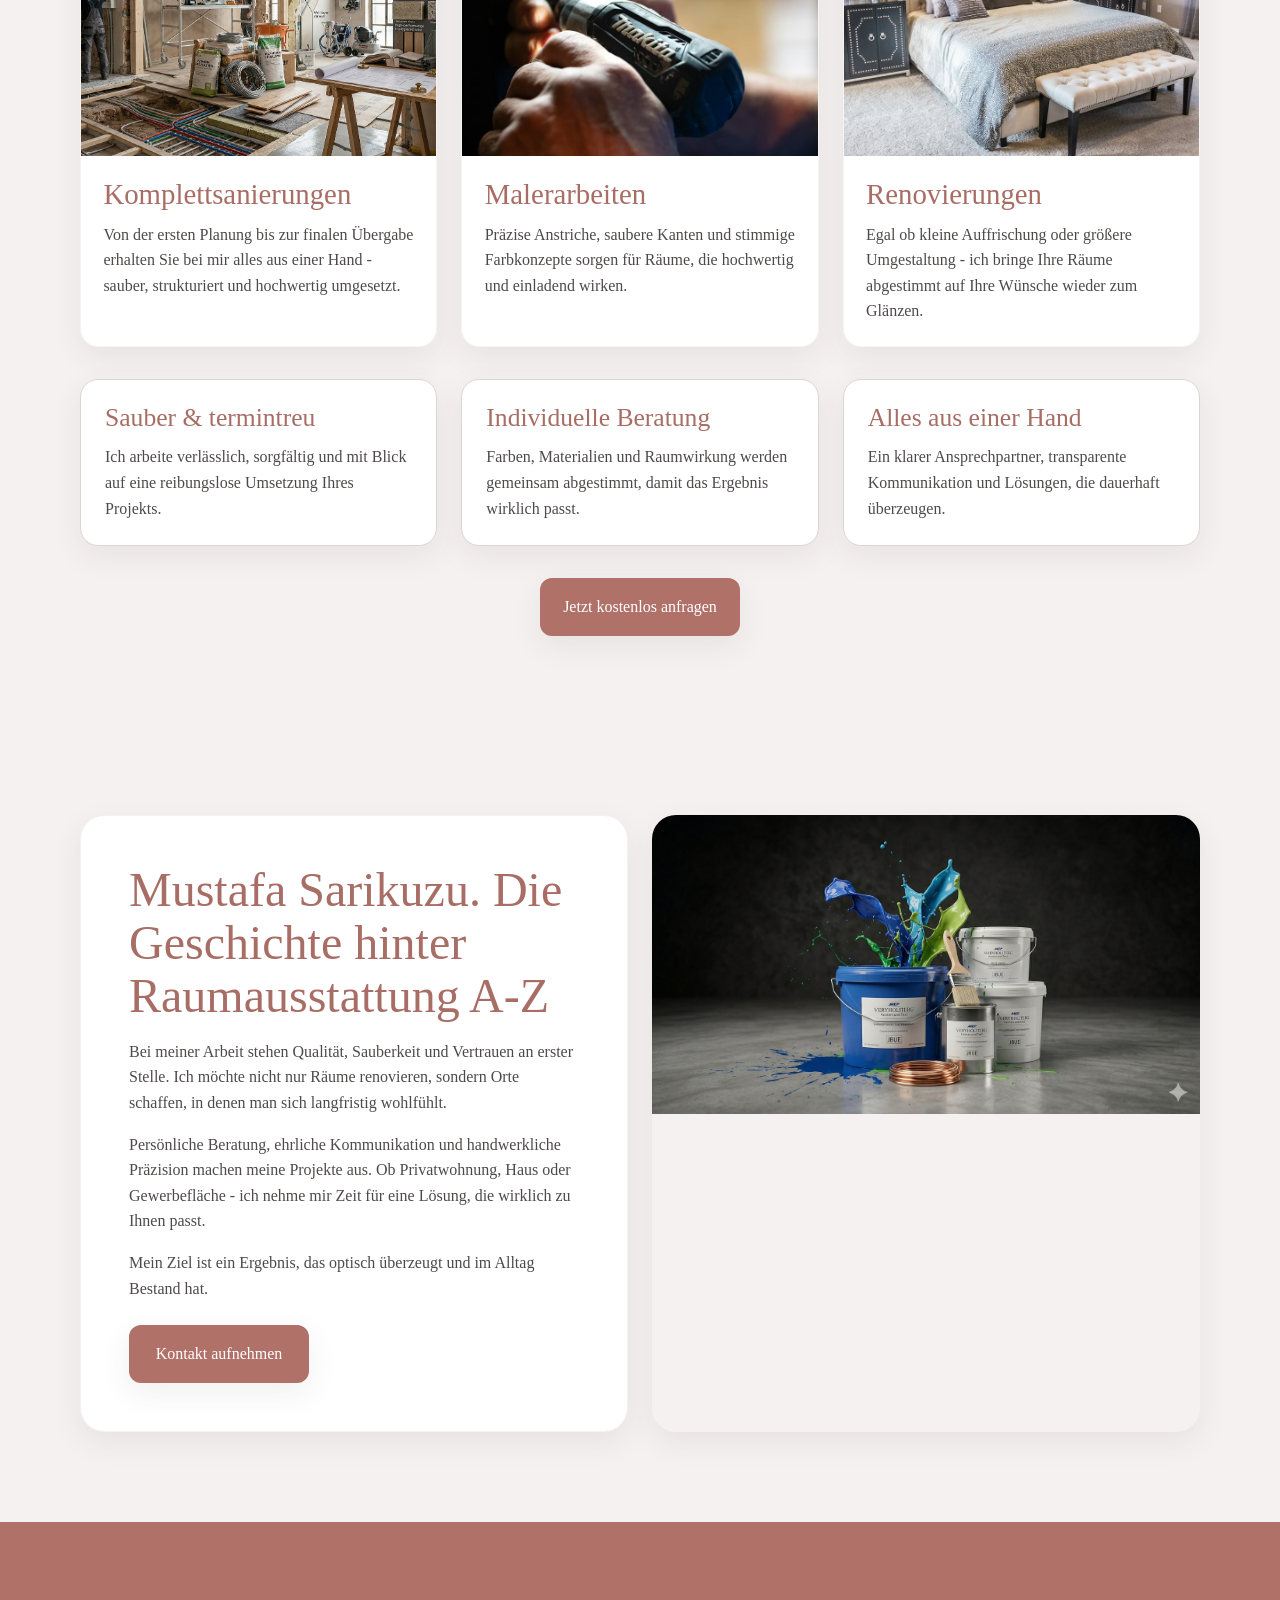
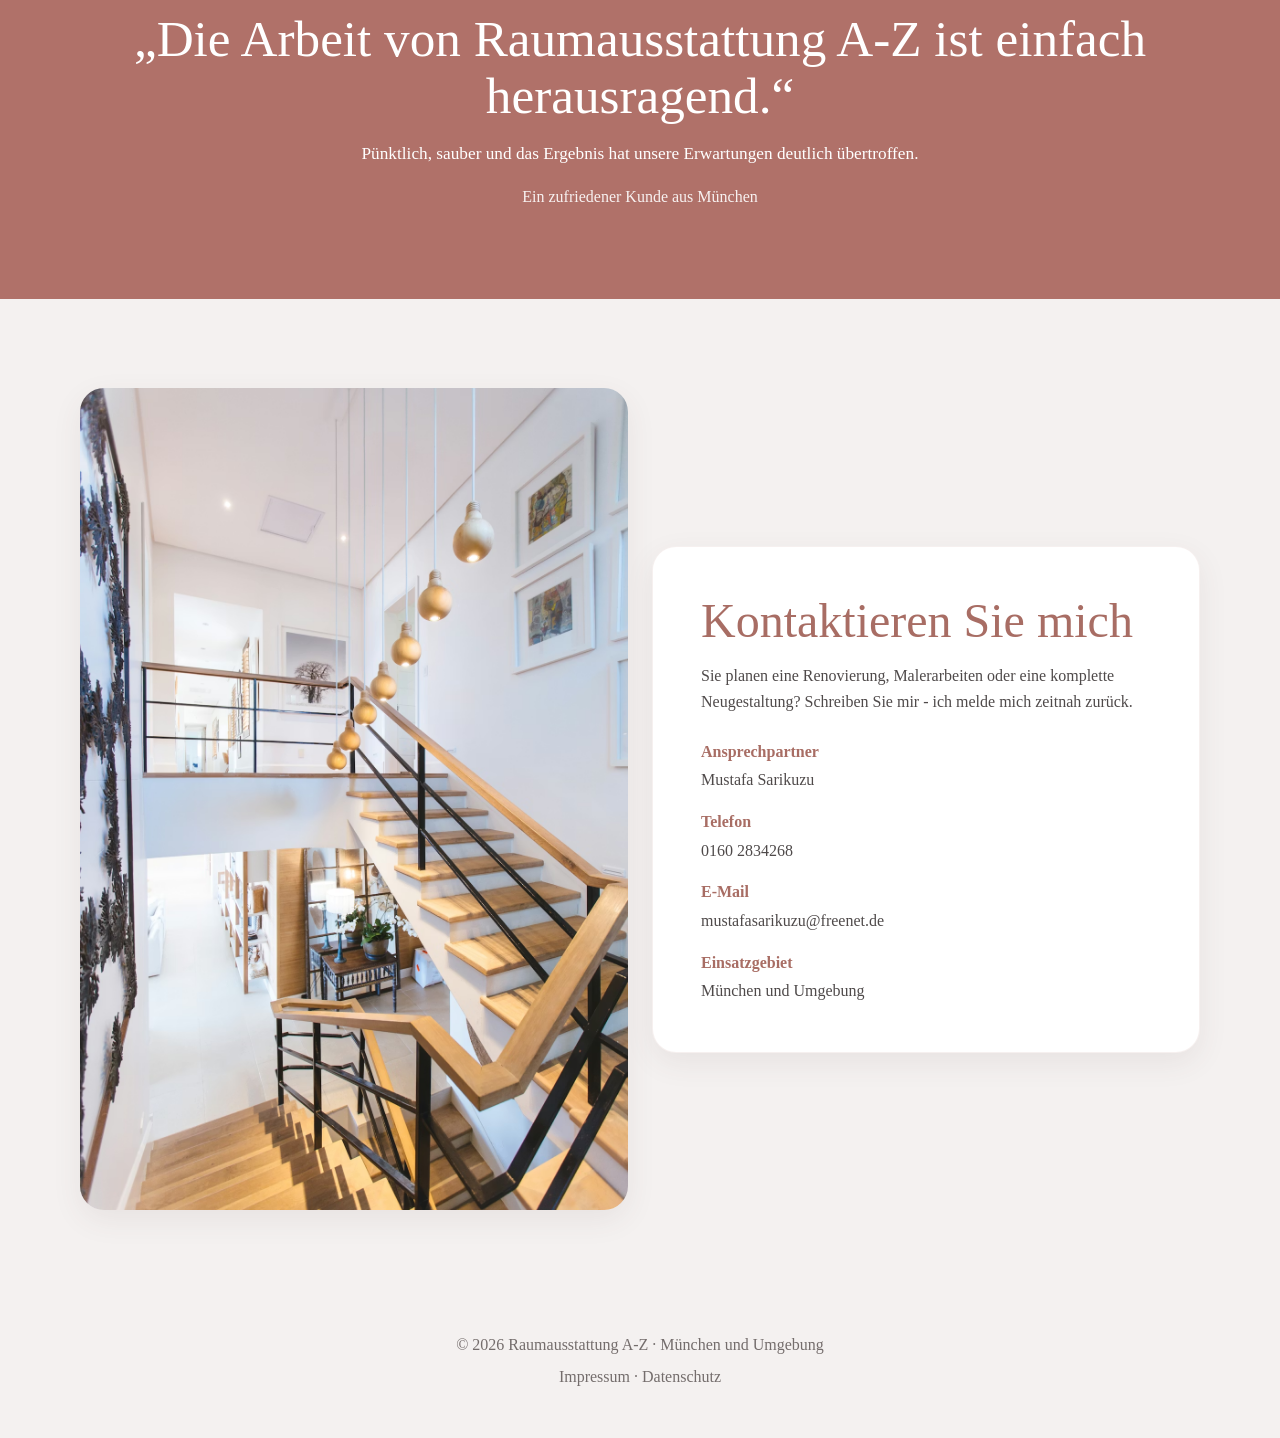
==== commit a2e65c9c: "Inhalt" ====
--- a/index.html
+++ b/index.html
@@ -113,7 +113,7 @@
         </div>
 
         <div class="cta-box">
-          <a class="btn" href="#kontakt">Jetzt unverbindlich anfragen</a>
+          <a class="btn" href="#kontakt">Jetzt kostenlos anfragen</a>
         </div>
       </div>
     </section>
--- a/style.css
+++ b/style.css
@@ -418,4 +418,9 @@
   .button-group {
     align-items: stretch;
   }
-}+  .card:hover {
+  transform: translateY(-5px);
+  transition: 0.2s;
+}
+}
+
